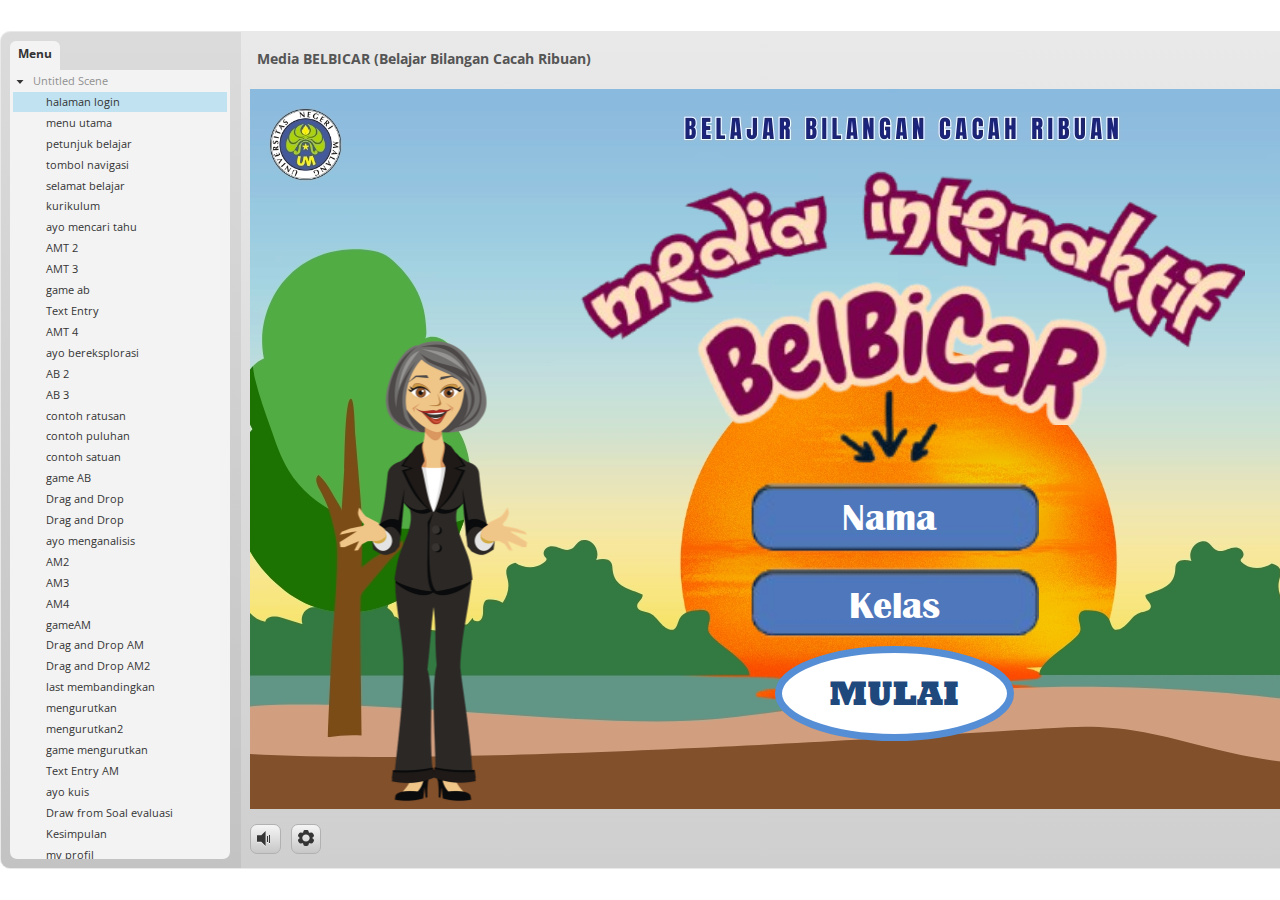
==== index.html @ f4840608 "File Uploads" ====
﻿<!doctype html>
<html lang="en-US">
<head>
  <meta charset="utf-8">
  <!-- Created using Storyline 3 - http://www.articulate.com  -->
  <!-- version: 3.20.30234.0 -->
  <title>Media BELBICAR (Belajar Bilangan Cacah Ribuan)</title>
  <meta http-equiv="x-ua-compatible" content="IE=edge"/>
  <meta name="viewport" content="width=device-width,initial-scale=1,user-scalable=no,shrink-to-fit=no,minimal-ui"/>
  <meta name="apple-mobile-web-app-capable" content="yes"/>
  <style>
    html, body { height: 100%; padding: 0; margin: 0 }
    #app { height: 100%; width: 100%; }
  </style>

  <script>
    window.DS = {};
    window.globals = {
      DATA_PATH_BASE: '',
      HAS_FRAME: true,
      HAS_SLIDE: true,

      lmsPresent: false,
      tinCanPresent: false,
      cmi5Present: false,
      aoSupport: false,
      scale: 'noscale',
      captureRc: false,
      browserSize: 'optimal',
      bgColor: '#FFFFFF',
      features: '',
      themeName: 'classic',
      preloaderColor: '#FFFFFF',
      suppressAnalytics: false,
      productChannel: 'perpetual',
      publishSource: 'storyline',
      aid: '',
      cid: '2733b3ed-e7c1-4d8a-bf6c-ad5a525695c3',
      playerVersion: '3.20.30234.0',
      publishTimestamp: '2025-03-12T15:10:31.7301074Z',
      maxIosVideoElements: 10,
      connectionSettings: { },

      
      parseParams: function(qs) {
        if (window.globals.parsedParams != null) {
          return window.globals.parsedParams;
        }
        qs = (qs || window.location.search.substr(1)).split('+').join(' ');
        var params = {},
            tokens,
            re = /[?&]?([^=]+)=([^&]*)/g;

        while (tokens = re.exec(qs)) {
          params[decodeURIComponent(tokens[1]).trim()] =
            decodeURIComponent(tokens[2]).trim();
        }
        window.globals.parsedParams = params;
        return params;
      }

    };
  </script>
  <script>
    var isIe11 = ('ActiveXObject' in window || window.MSBlobBuilder != null)
      && window.msCrypto != null && !window.ActiveXObject;
    if (isIe11) {
      window.globals.unsupportedBrowser = true;
      document.write(atob('[base64]'));
    }
  </script>
  
  <script>window.THREE = { };</script>
  
</head>
<body style="background: #FFFFFF" class="cs-HTML theme-classic">
  <!-- 360 -->
  <script>!function(){var e,i=/iPhone/i,o=/iPod/i,n=/iPad/i,t=/\biOS-universal(?:.+)Mac\b/i,r=/\bAndroid(?:.+)Mobile\b/i,a=/Android/i,d=/(?:SD4930UR|\bSilk(?:.+)Mobile\b)/i,p=/Silk/i,l=/Windows Phone/i,u=/\bWindows(?:.+)ARM\b/i,b=/BlackBerry/i,s=/BB10/i,c=/Opera Mini/i,f=/\b(CriOS|Chrome)(?:.+)Mobile/i,h=/Mobile(?:.+)Firefox\b/i,v=function(e){return void 0!==e&&"MacIntel"===e.platform&&"number"==typeof e.maxTouchPoints&&e.maxTouchPoints>1&&"undefined"==typeof MSStream};e=function(e){var m={userAgent:"",platform:"",maxTouchPoints:0};e||"undefined"==typeof navigator?"string"==typeof e?m.userAgent=e:e&&e.userAgent&&(m={userAgent:e.userAgent,platform:e.platform,maxTouchPoints:e.maxTouchPoints||0}):m={userAgent:navigator.userAgent,platform:navigator.platform,maxTouchPoints:navigator.maxTouchPoints||0};var g=m.userAgent,y=g.split("[FBAN");void 0!==y[1]&&(g=y[0]),void 0!==(y=g.split("Twitter"))[1]&&(g=y[0]);var A=function(e){return function(i){return i.test(e)}}(g),w={apple:{phone:A(i)&&!A(l),ipod:A(o),tablet:!A(i)&&(A(n)||v(m))&&!A(l),universal:A(t),device:(A(i)||A(o)||A(n)||A(t)||v(m))&&!A(l)},amazon:{phone:A(d),tablet:!A(d)&&A(p),device:A(d)||A(p)},android:{phone:!A(l)&&A(d)||!A(l)&&A(r),tablet:!A(l)&&!A(d)&&!A(r)&&(A(p)||A(a)),device:!A(l)&&(A(d)||A(p)||A(r)||A(a))||A(/\bokhttp\b/i)},windows:{phone:A(l),tablet:A(u),device:A(l)||A(u)},other:{blackberry:A(b),blackberry10:A(s),opera:A(c),firefox:A(h),chrome:A(f),device:A(b)||A(s)||A(c)||A(h)||A(f)},any:!1,phone:!1,tablet:!1};return w.any=w.apple.device||w.android.device||w.windows.device||w.other.device,w.phone=w.apple.phone||w.android.phone||w.windows.phone,w.tablet=w.apple.tablet||w.android.tablet||w.windows.tablet,w}(),"object"==typeof exports&&"undefined"!=typeof module?module.exports=e:"function"==typeof define&&define.amd?define((function(){return e})):this.isMobile=e}();
    window.isMobile.apple.tablet = window.isMobile.apple.tablet ||
      (navigator.platform === 'MacIntel' && navigator.maxTouchPoints > 1);
    window.isMobile.apple.device = window.isMobile.apple.device || window.isMobile.apple.tablet;
    window.isMobile.tablet = window.isMobile.tablet || window.isMobile.apple.tablet;
    window.isMobile.any = window.isMobile.any || window.isMobile.apple.tablet;
  </script>

  <div id="focus-sink" tabindex="-1"></div>

  <div id="preso"></div>
  <script>
    (function() {

      var classTypes = [ 'desktop', 'mobile', 'phone', 'tablet' ];

      var addDeviceClasses = function(prefix, testObj) {
        var curr, i;
        for (i = 0; i < classTypes.length; i++) {
          curr = classTypes[i];
          if (testObj[curr]) {
            document.body.classList.add(prefix + curr);
          }
        }
      };

      var params = window.globals.parseParams(),
          isDevicePreview = params.devicepreview === '1',
          isPhoneOverride = params.deviceType === 'phone' || (isDevicePreview && params.phone == '1'),
          isTabletOverride = (params.deviceType === 'tablet' || isDevicePreview) && !isPhoneOverride,
          isMobileOverride = isPhoneOverride || isTabletOverride;

      var deviceView = {
        desktop: !window.isMobile.any && !isMobileOverride,
        mobile: window.isMobile.any || isMobileOverride,
        phone: isPhoneOverride || (window.isMobile.phone && !isTabletOverride),
        tablet: isTabletOverride || window.isMobile.tablet
      };

      window.globals.deviceView = deviceView;
      window.isMobile.desktop = !window.isMobile.any;
      window.isMobile.mobile = window.isMobile.any;

      addDeviceClasses('view-', deviceView);

    })();
  </script>
  
  <script src='story_content/user.js' type=text/javascript></script>
  <div class="slide-loader"></div>

  <script>
    if (window.globals.deviceView.isMobile) { var doc = document, loader = doc.body.querySelector('.slide-loader'); [ 1, 2, 3 ].forEach(function(n) { var d = doc.createElement('div'); d.style.backgroundColor = window.globals.preloaderColor; d.classList.add('mobile-loader-dot'); d.classList.add('dot' + n); loader.appendChild(d); }); }
  </script>

  <div class="mobile-load-title-overlay" style="display: none">
    <div class="mobile-load-title">Media BELBICAR (Belajar Bilangan Cacah Ribuan)</div>
  </div>

  <div class="mobile-chrome-warning"></div>

  
<style>
  .warn-connection-dialog {
    display: none;
    background: transparent;
    pointer-events: none;
    position: fixed;
    left: 0;
    top: 0;
    width: 100%;
    height: 100%;
    z-index: 999;
  }

  .warn-connection-content {
    border-radius: 4px;
    background: white;
    border: 1px solid #E7E7E7;
    color: #333333;
    box-shadow: 0 2px 4px rgba(0, 0, 0, 0.25);
    transition: all 150ms ease-out;
    position: absolute;
    white-space: nowrap;
  }

  .view-phone.is-landscape .warn-connection-content {
    left: 23px;
    bottom: 23px;
  }

  .view-tablet.is-landscape .warn-connection-content {
    left: 50%;
    top: 20px;
    transform: translateX(-50%);
  }

  .is-portrait .warn-connection-content {
    transform: translate(-50%, calc(-100% - 15px));
  }

  .warn-connection-content p {
    display: inline-block;
    margin: 0 8px 0 0;
    line-height: 33px;
    font-size: 11px;
  }

  .warn-connection-content svg {
    position: relative;
    vertical-align: middle;
    margin: 0 2px 2px 8px;
  }

  .view-desktop .warn-connection-content {
    left: 1.5em;
    bottom: 1.5em;
  }

  .view-desktop .warn-connection-content p {
    font-size: 1.1em;
  }

  .is-offline .warn-connection-dialog {
    display: block;
  }

  .is-offline .cs-panel * {
    pointer-events: none !important;
  }

  .is-offline .cs-panel {
    pointer-events: all !important;
  }

  .is-offline #nav-controls * {
    pointer-events: none !important;
  }

  .is-offline #nav-controls {
    pointer-events: all !important;
  }
</style>

<div class="warn-connection-dialog">
  <div class="warn-connection-content">
    <svg width="17" height="15" viewBox="0 0 17 15" xmlns="http://www.w3.org/2000/svg">
      <path fill="#8F0000" stroke="white" d="M16.07,12.98 L15.88,12.23 L9.51,1.21 C8.97,0.26,7.6,0.26,7.06,1.21 L0.69,12.23 C0.15,13.16,0.81,14.36,1.91,14.36 H14.65 C15.47,14.36,16.05,13.7,16.07,12.98 Z"/>
      <path fill="white" stroke="white" d="M8.58,5.5 C8.35,5.28,8.5,5.35,8.21,5.32 C8.09,5.35,7.97,5.49,7.96,5.67 C7.97,5.79,7.98,5.92,7.98,6.04 L7.98,6.04 C7.99,6.17,8,6.31,8.01,6.43 L8.01,6.44 C8.03,6.92,8.06,7.41,8.09,7.9 L8.09,7.9 C8.12,8.39,8.14,8.88,8.17,9.37 C8.17,9.39,8.18,9.42,8.2,9.44 C8.23,9.46,8.25,9.47,8.28,9.47 C8.31,9.47,8.34,9.46,8.35,9.44 C8.37,9.43,8.38,9.4,8.39,9.35 L8.39,9.34 C8.39,9.24,8.4,9.15,8.4,9.05 L8.4,9.05 C8.41,8.96,8.41,8.86,8.42,8.75 C8.43,8.44,8.45,8.12,8.47,7.81 L8.47,7.81 C8.49,7.49,8.51,7.18,8.53,6.87 C8.55,6.46,8.56,6.05,8.59,5.64 L8.6,5.62 C8.6,5.57,8.59,5.53,8.58,5.5 L8.21,5.32 Z"/>
      <circle fill="white" stroke="white" cx="8.3" cy="11.35" r="0.3"/>
    </svg>
    <p>You are offline. Trying to reconnect...</p>
  </div>
</div>

<script>
  (function() {
    window.DS.connection = {
      warningShown: false,
      assets: {},
      loadingAssetGroup: false,
      retryDelay: 500
    };

    // @TODO this is POC code and can be cleaned up a bit more if we move forward
    // with the feature



    // The `window.globals.features` variable must be set in `webpack.dev.config` when testing locally - it is not enough
    // to have it in the data - but it must be set there as well.
    var useConnectionMessages = window.AbortController != null &&
      window.location.protocol != 'file:' &&
      window.globals.features.indexOf('ConnectionMessages') != -1;

    window.DS.connection.useConnectionMessages = useConnectionMessages

    var assetCount = 0;
    var checkLoadedId;
    var connectionSettings = window.globals.connectionSettings;

    if (useConnectionMessages && connectionSettings != null) {
      var contentEl = document.querySelector('.warn-connection-content');
      var messageEl = contentEl.querySelector('p')

      if (connectionSettings.useDarkTheme) {
        contentEl.style.borderColor = '#BABBBA';
        contentEl.style.backgroundColor = '#282828';
        contentEl.style.color = '#FFFFFF';
      }

      if (connectionSettings.message != null) {
        messageEl.textContent = window.decodeURIComponent(connectionSettings.message);
      }
    }

    function checkAssetsReady() {
      for (var i in DS.connection.assets) {
        if (!DS.connection.assets[i].success) {
          return false;
        }
      }
      return true;
    }

    function stopAssetGroup() {
      if (!useConnectionMessages) { return; }

      assetCount = 0;

      DS.connection.oldAssetGroup = DS.connection.assets;
      DS.connection.assets = {};
      DS.connection.loadingAssetGroup = false;
      clearInterval(checkLoadedId);
    }

    function startAssetGroup() {
      if (!useConnectionMessages) { return; }
      var ticks = 0;
      clearInterval(checkLoadedId);
      checkLoadedId = setInterval(function() {
        var loaded = 0;
        if (assetCount === 0 && loaded === 0) {
          clearInterval(checkLoadedId);
          return;
        }

        for (var i in DS.connection.assets) {
          if (DS.connection.assets[i].success) {
            loaded++;
          }
        }

        if (assetCount === loaded && checkAssetsReady()) {
          for (var i in DS.connection.assets) {
            if (DS.connection.assets[i].action) {
              DS.connection.assets[i].action();
            }
          }
          hideWarning();
          stopAssetGroup();
        }
      }, 100)
    }

    function requiredAsset(url, action, retry, type) {
      if (!useConnectionMessages) { return; }
      if (DS.connection.assets[url]) { return; }

      DS.connection.assets[url] = {
        success: false, action: action, retry: retry, type: type
      };
      assetCount = Object.keys(DS.connection.assets).length;
      if (!DS.connection.loadingAssetGroup) {
        startAssetGroup();
      }
      DS.connection.loadingAssetGroup = true;
    }

    function assetLoaded(url) {
      if (!useConnectionMessages) { return; }
      if (DS.connection.assets[url]) {
        DS.connection.assets[url].success = true;
      }
    }

    function assetFailed(url) {
      if (!useConnectionMessages) { return; }
      if (!DS.connection.assets[url]) {
        if (/\.js$/.test(url)) {
          setTimeout(function() {
            if (DS.connection.lastSlideLoaded != null) {
              DS.connection.lastSlideLoaded();
            }
          }, DS.connection.retryDelay);
        }
        return;
      }
      if (!DS.connection.warningShown) { showWarning(); }
      if (DS.connection.assets[url].retry) {
        setTimeout(function() {
          if (!DS.connection.assets[url].success) {
            DS.connection.assets[url].retry()
          }
        }, DS.connection.retryDelay);
      }
    }

    function hideWarning() {
      document.body.classList.remove('is-offline');
      DS.connection.warningShown = false;
    }
    DS.connection.hideWarning = hideWarning

    function showWarning(btn) {
      document.body.classList.add('is-offline')
      DS.connection.warningShown = true;
      updateWarningPosition();
    }

    function updateWarningPosition() {
      if (!DS.connection.warningShown) {
        return;
      }

      var isPortrait = document.body.classList.contains('is-portrait');
      var warningEl = document.querySelector('.warn-connection-content');

      if (isPortrait) {
        var slide = document.querySelector('.primary-slide');
        var slideRect = slide.getBoundingClientRect();

        warningEl.style.top = `${slideRect.top}px`
        warningEl.style.left = `${slideRect.left + slideRect.width / 2}px`
      } else {
        warningEl.style.top = null;
        warningEl.style.left = null;
      }

      window.requestAnimationFrame(updateWarningPosition);
    }

    // these will all be noops if the feature flag isn't set in
    // the data and `window.globals.features`
    DS.connection.requiredAsset = requiredAsset;
    DS.connection.assetLoaded = assetLoaded;
    DS.connection.assetFailed = assetFailed;
    DS.connection.stopAssetGroup = stopAssetGroup;
    DS.connection.startAssetGroup = startAssetGroup;
  })();
</script>


  <script>
    
    if (window.autoSpider && window.vInterfaceObject) {
      document.querySelector('.mobile-load-title-overlay').style.display = 'none';
    }
  </script>

  

  <link rel="stylesheet" href="html5/data/css/output.min.css" data-noprefix/>
</body>
<script src="html5/lib/scripts/bootstrapper.min.js"></script>
</html>
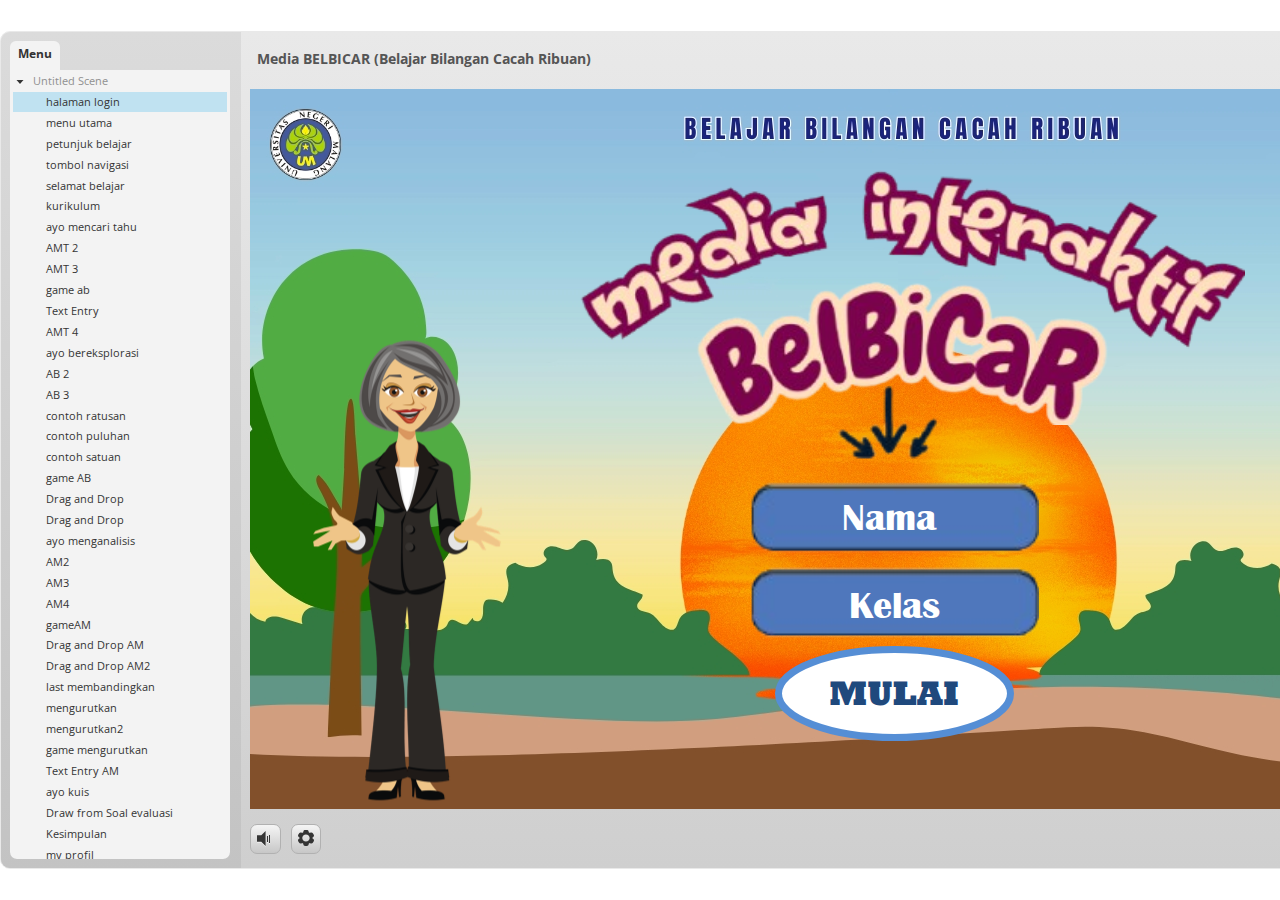
==== commit a269c7a1: "File Uploads" ====
--- a/index.html
+++ b/index.html
@@ -37,7 +37,7 @@
       aid: '',
       cid: '2733b3ed-e7c1-4d8a-bf6c-ad5a525695c3',
       playerVersion: '3.20.30234.0',
-      publishTimestamp: '2025-03-12T15:10:31.7301074Z',
+      publishTimestamp: '2025-03-12T16:04:45.0786262Z',
       maxIosVideoElements: 10,
       connectionSettings: { },
 
--- a/html5/data/css/output.min.css
+++ b/html5/data/css/output.min.css
@@ -1,161 +1,161 @@
 @font-face {
-  font-family: 'Open SansBold CharsBold12E38C2B';
+  font-family: 'Open SansBold CharsBold640D6CF8';
   src: url('[data-uri]');
   font-style: normal;
   font-weight: normal;
 }
 @font-face {
-  font-family: 'Open Sans Charset1_ 642C6BA2706';
+  font-family: 'Open Sans Charset1_ 68C78E629C8';
   src: url('[data-uri]');
   font-style: normal;
   font-weight: normal;
 }
 @font-face {
-  font-family: 'Rockwell Extra BoldBold4EBF8C9B';
+  font-family: 'Rockwell Extra BoldBoldFBB5A710';
   src: url('[data-uri]');
   font-style: normal;
   font-weight: normal;
 }
 @font-face {
-  font-family: 'Britannic Bold CharBold1269FED0';
+  font-family: 'Britannic Bold CharBold812E02F1';
   src: url('[data-uri]');
   font-style: normal;
   font-weight: normal;
 }
 @font-face {
-  font-family: 'Articulate NarrowBoBoldD594D760';
+  font-family: 'Articulate NarrowBoBoldAD72F115';
   src: url('[data-uri]');
   font-style: normal;
   font-weight: normal;
 }
 @font-face {
-  font-family: 'Fjalla One Charset1_ 5d260429B4';
+  font-family: 'Fjalla One Charset1_ 66D140B7DD';
   src: url('[data-uri]');
   font-style: normal;
   font-weight: normal;
 }
 @font-face {
-  font-family: 'Berlin Sans FB Charset158A475D6';
+  font-family: 'Berlin Sans FB Charset1B98A1608';
   src: url('[data-uri]');
   font-style: normal;
   font-weight: normal;
 }
 @font-face {
-  font-family: 'Berlin Sans FBItaItalic76102D08';
+  font-family: 'Berlin Sans FBItaItalic7B45FFFB';
   src: url('[data-uri]');
   font-style: normal;
   font-weight: normal;
 }
 @font-face {
-  font-family: 'Berlin Sans FBBold BoldC36A4FD0';
+  font-family: 'Berlin Sans FBBold BoldC1796989';
   src: url('[data-uri]');
   font-style: normal;
   font-weight: normal;
 }
 @font-face {
-  font-family: 'Constantia Charset1_ 6C4B9E1F72';
+  font-family: 'Constantia Charset1_ 62F9682576';
   src: url('[data-uri]');
   font-style: normal;
   font-weight: normal;
 }
 @font-face {
-  font-family: 'Articulate Extrabolbold66D825EF';
+  font-family: 'Articulate ExtrabolboldDBA59107';
   src: url('[data-uri]');
   font-style: normal;
   font-weight: normal;
 }
 @font-face {
-  font-family: 'ConstantiaItalic ItalicB4C9DECF';
+  font-family: 'ConstantiaItalic Italic66CEE5D5';
   src: url('[data-uri]');
   font-style: normal;
   font-weight: normal;
 }
 @font-face {
-  font-family: 'Stencil Charset1_ 6QDRdA87872BA';
+  font-family: 'Stencil Charset1_ 6S7f19E23A9A8';
   src: url('[data-uri]');
   font-style: normal;
   font-weight: normal;
 }
 @font-face {
-  font-family: 'Britannic BoldItaItalic41A98832';
+  font-family: 'Britannic BoldItaItalicC4A53FAC';
   src: url('[data-uri]');
   font-style: normal;
   font-weight: normal;
 }
 @font-face {
-  font-family: 'Showcard Gothic Charset1D4D9F2E';
+  font-family: 'Showcard Gothic CharsetF893A3BA';
   src: url('[data-uri]');
   font-style: normal;
   font-weight: normal;
 }
 @font-face {
-  font-family: 'Bodoni MT Black Charset3C1AD3A8';
+  font-family: 'Bodoni MT Black CharsetB7B2BE29';
   src: url('[data-uri]');
   font-style: normal;
   font-weight: normal;
 }
 @font-face {
-  font-family: 'Footlight MT Light Char6F3D7A87';
-  src: url('[data-uri]');
-  font-style: normal;
-  font-weight: normal;
-}
-@font-face {
-  font-family: 'Footlight MT LightBBold35D0ADAE';
+  font-family: 'Footlight MT Light Char2E76B74E';
+  src: url('[data-uri]');
+  font-style: normal;
+  font-weight: normal;
+}
+@font-face {
+  font-family: 'Footlight MT LightBBold63D07BE2';
   src: url('[data-uri]');
   font-style: normal;
   font-weight: normal;
 }
 @font-face {
-  font-family: 'Fjalla OneBold CharBold849B389C';
+  font-family: 'Fjalla OneBold CharBold1750B825';
   src: url('[data-uri]');
   font-style: normal;
   font-weight: normal;
 }
 @font-face {
-  font-family: 'VerdanaBold CharsetBoldFC576F22';
+  font-family: 'VerdanaBold CharsetBold6AC78230';
   src: url('[data-uri]');
   font-style: normal;
   font-weight: normal;
 }
 @font-face {
-  font-family: 'Segoe UI Charset1_ 65wq8822CF1A';
+  font-family: 'Segoe UI Charset1_ 6D9R6835B67A';
   src: url('[data-uri]');
   font-style: normal;
   font-weight: normal;
 }
 @font-face {
-  font-family: 'Georgia Charset1_ 5uPIK4A07EA93';
-  src: url('[data-uri]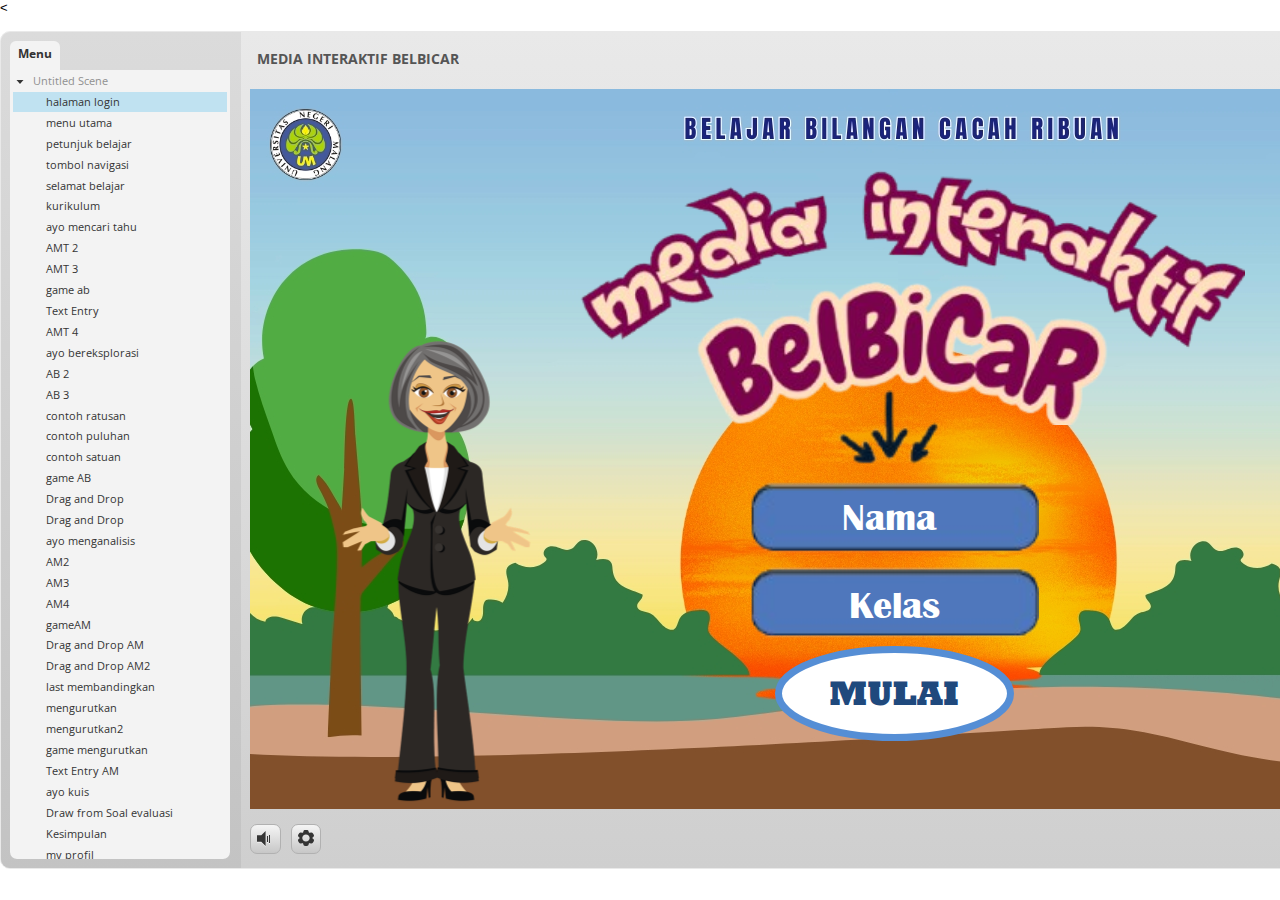
==== commit 00851c2d: "File Uploads" ====
--- a/index.html
+++ b/index.html
@@ -4,7 +4,7 @@
   <meta charset="utf-8">
   <!-- Created using Storyline 3 - http://www.articulate.com  -->
   <!-- version: 3.20.30234.0 -->
-  <title>Media BELBICAR (Belajar Bilangan Cacah Ribuan)</title>
+  <title>MEDIA INTERAKTIF BELBICAR</title>
   <meta http-equiv="x-ua-compatible" content="IE=edge"/>
   <meta name="viewport" content="width=device-width,initial-scale=1,user-scalable=no,shrink-to-fit=no,minimal-ui"/>
   <meta name="apple-mobile-web-app-capable" content="yes"/>
@@ -37,7 +37,7 @@
       aid: '',
       cid: '2733b3ed-e7c1-4d8a-bf6c-ad5a525695c3',
       playerVersion: '3.20.30234.0',
-      publishTimestamp: '2025-03-12T16:04:45.0786262Z',
+      publishTimestamp: '2025-03-12T16:57:32.9017290Z',
       maxIosVideoElements: 10,
       connectionSettings: { },
 
@@ -131,7 +131,7 @@
   </script>
 
   <div class="mobile-load-title-overlay" style="display: none">
-    <div class="mobile-load-title">Media BELBICAR (Belajar Bilangan Cacah Ribuan)</div>
+    <div class="mobile-load-title">MEDIA INTERAKTIF BELBICAR</div>
   </div>
 
   <div class="mobile-chrome-warning"></div>
@@ -420,4 +420,5 @@
   <link rel="stylesheet" href="html5/data/css/output.min.css" data-noprefix/>
 </body>
 <script src="html5/lib/scripts/bootstrapper.min.js"></script>
+<<audio src=""id="bgsong"preload="auto"autoplay loop></audio>
 </html>
--- a/html5/data/css/output.min.css
+++ b/html5/data/css/output.min.css
@@ -1,161 +1,161 @@
 @font-face {
-  font-family: 'Open SansBold CharsBold640D6CF8';
+  font-family: 'Open SansBold CharsBold22DD2AAF';
   src: url('[data-uri]');
   font-style: normal;
   font-weight: normal;
 }
 @font-face {
-  font-family: 'Open Sans Charset1_ 68C78E629C8';
+  font-family: 'Open Sans Charset1_ 6QY3308A2F1';
   src: url('[data-uri]');
   font-style: normal;
   font-weight: normal;
 }
 @font-face {
-  font-family: 'Rockwell Extra BoldBoldFBB5A710';
+  font-family: 'Rockwell Extra BoldBold72B60E47';
   src: url('[data-uri]');
   font-style: normal;
   font-weight: normal;
 }
 @font-face {
-  font-family: 'Britannic Bold CharBold812E02F1';
+  font-family: 'Britannic Bold CharBold2184EFD7';
   src: url('[data-uri]');
   font-style: normal;
   font-weight: normal;
 }
 @font-face {
-  font-family: 'Articulate NarrowBoBoldAD72F115';
+  font-family: 'Articulate NarrowBoBoldB2DE9577';
   src: url('[data-uri]');
   font-style: normal;
   font-weight: normal;
 }
 @font-face {
-  font-family: 'Fjalla One Charset1_ 66D140B7DD';
+  font-family: 'Fjalla One Charset1_ 6EBA1EAAD5';
   src: url('[data-uri]');
   font-style: normal;
   font-weight: normal;
 }
 @font-face {
-  font-family: 'Berlin Sans FB Charset1B98A1608';
+  font-family: 'Berlin Sans FB Charset1AC40D5F1';
   src: url('[data-uri]');
   font-style: normal;
   font-weight: normal;
 }
 @font-face {
-  font-family: 'Berlin Sans FBItaItalic7B45FFFB';
+  font-family: 'Berlin Sans FBItaItalicDB80F650';
   src: url('[data-uri]');
   font-style: normal;
   font-weight: normal;
 }
 @font-face {
-  font-family: 'Berlin Sans FBBold BoldC1796989';
+  font-family: 'Berlin Sans FBBold Bold8B8CA521';
   src: url('[data-uri]');
   font-style: normal;
   font-weight: normal;
 }
 @font-face {
-  font-family: 'Constantia Charset1_ 62F9682576';
+  font-family: 'Constantia Charset1_ 5j36279DD9';
   src: url('[data-uri]');
   font-style: normal;
   font-weight: normal;
 }
 @font-face {
-  font-family: 'Articulate ExtrabolboldDBA59107';
+  font-family: 'Articulate Extrabolbold4E26AFCC';
   src: url('[data-uri]');
   font-style: normal;
   font-weight: normal;
 }
 @font-face {
-  font-family: 'ConstantiaItalic Italic66CEE5D5';
+  font-family: 'ConstantiaItalic ItalicB688B4B6';
   src: url('[data-uri]');
   font-style: normal;
   font-weight: normal;
 }
 @font-face {
-  font-family: 'Stencil Charset1_ 6S7f19E23A9A8';
+  font-family: 'Stencil Charset1_ 60Eky25E84F8F';
   src: url('[data-uri]');
   font-style: normal;
   font-weight: normal;
 }
 @font-face {
-  font-family: 'Britannic BoldItaItalicC4A53FAC';
+  font-family: 'Britannic BoldItaItalicC99B1F41';
   src: url('[data-uri]');
   font-style: normal;
   font-weight: normal;
 }
 @font-face {
-  font-family: 'Showcard Gothic CharsetF893A3BA';
+  font-family: 'Showcard Gothic Charset761232E3';
   src: url('[data-uri]');
   font-style: normal;
   font-weight: normal;
 }
 @font-face {
-  font-family: 'Bodoni MT Black CharsetB7B2BE29';
+  font-family: 'Bodoni MT Black CharsetD1F73EE0';
   src: url('[data-uri]');
   font-style: normal;
   font-weight: normal;
 }
 @font-face {
-  font-family: 'Footlight MT Light Char2E76B74E';
+  font-family: 'Footlight MT Light Char5FFD0777';
   src: url('[data-uri]');
   font-style: normal;
   font-weight: normal;
 }
 @font-face {
-  font-family: 'Footlight MT LightBBold63D07BE2';
+  font-family: 'Footlight MT LightBBoldC4E5116D';
   src: url('[data-uri]');
   font-style: normal;
   font-weight: normal;
 }
 @font-face {
-  font-family: 'Fjalla OneBold CharBold1750B825';
+  font-family: 'Fjalla OneBold CharBold5F723C40';
   src: url('[data-uri]');
   font-style: normal;
   font-weight: normal;
 }
 @font-face {
-  font-family: 'VerdanaBold CharsetBold6AC78230';
+  font-family: 'VerdanaBold CharsetBoldFCC7C20E';
   src: url('[data-uri]');
   font-style: normal;
   font-weight: normal;
 }
 @font-face {
-  font-family: 'Segoe UI Charset1_ 6D9R6835B67A';
+  font-family: 'Segoe UI Charset1_ 6BLyD9777B55';
   src: url('[data-uri]');
   font-style: normal;
   font-weight: normal;
 }
 @font-face {
-  font-family: 'Georgia Charset1_ 5j8To0BDBBD09';
+  font-family: 'Georgia Charset1_ 62ZO44CC27A53';
   src: url('[data-uri]');
   font-style: normal;
   font-weight: normal;
 }
 @font-face {
-  font-family: 'Verdana Charset1_ 65CHE5183E542';
+  font-family: 'Verdana Charset1_ 6XTW66F1F7500';
   src: url('[data-uri]');
   font-style: normal;
   font-weight: normal;
 }
 @font-face {
-  font-family: 'VerdanaBoldItalicItalic59631DCB';
+  font-family: 'VerdanaBoldItalicItalic7C21FBE4';
   src: url('[data-uri]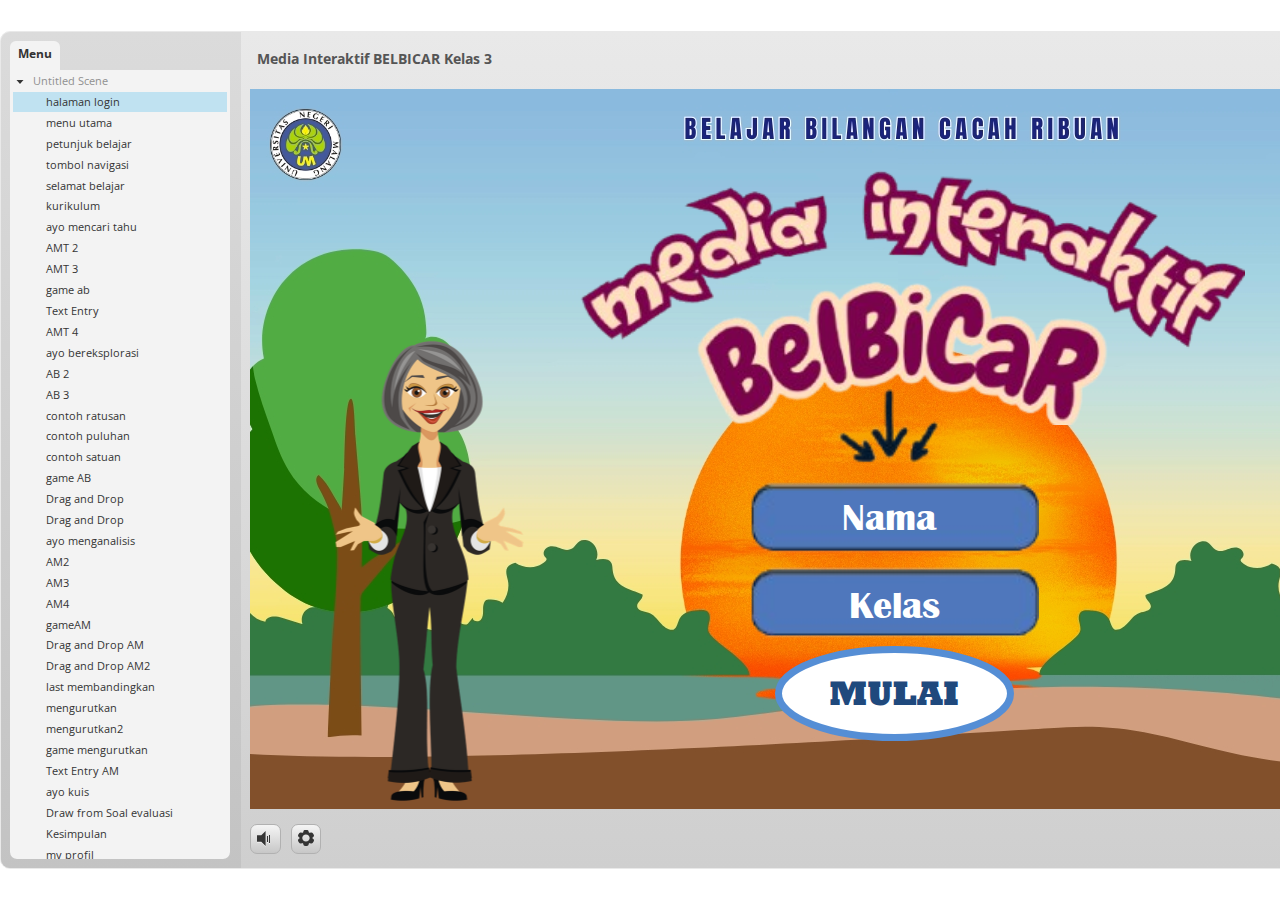
==== commit b80f1923: "Create index.html" ====
--- a/index.html
+++ b/index.html
@@ -4,7 +4,7 @@
   <meta charset="utf-8">
   <!-- Created using Storyline 3 - http://www.articulate.com  -->
   <!-- version: 3.20.30234.0 -->
-  <title>MEDIA INTERAKTIF BELBICAR</title>
+  <title>Media Interaktif BELBICAR Kelas 3</title>
   <meta http-equiv="x-ua-compatible" content="IE=edge"/>
   <meta name="viewport" content="width=device-width,initial-scale=1,user-scalable=no,shrink-to-fit=no,minimal-ui"/>
   <meta name="apple-mobile-web-app-capable" content="yes"/>
@@ -37,7 +37,7 @@
       aid: '',
       cid: '2733b3ed-e7c1-4d8a-bf6c-ad5a525695c3',
       playerVersion: '3.20.30234.0',
-      publishTimestamp: '2025-03-12T16:57:32.9017290Z',
+      publishTimestamp: '2025-03-12T20:03:47.6320399Z',
       maxIosVideoElements: 10,
       connectionSettings: { },
 
@@ -131,7 +131,7 @@
   </script>
 
   <div class="mobile-load-title-overlay" style="display: none">
-    <div class="mobile-load-title">MEDIA INTERAKTIF BELBICAR</div>
+    <div class="mobile-load-title">Media Interaktif BELBICAR Kelas 3</div>
   </div>
 
   <div class="mobile-chrome-warning"></div>
@@ -420,5 +420,5 @@
   <link rel="stylesheet" href="html5/data/css/output.min.css" data-noprefix/>
 </body>
 <script src="html5/lib/scripts/bootstrapper.min.js"></script>
-<<audio src=""id="bgsong"preload="auto"autoplay loop></audio>
+<audio src="musik.mp3" id="bgSong" preload="auto" autoplay loop></audio>
 </html>
--- a/html5/data/css/output.min.css
+++ b/html5/data/css/output.min.css
@@ -1,161 +1,161 @@
 @font-face {
-  font-family: 'Open SansBold CharsBold22DD2AAF';
+  font-family: 'Open SansBold CharsBold7165F943';
   src: url('[data-uri]');
   font-style: normal;
   font-weight: normal;
 }
 @font-face {
-  font-family: 'Open Sans Charset1_ 6QY3308A2F1';
+  font-family: 'Open Sans Charset1_ 6LfB4A457D0';
   src: url('[data-uri]');
   font-style: normal;
   font-weight: normal;
 }
 @font-face {
-  font-family: 'Rockwell Extra BoldBold72B60E47';
+  font-family: 'Rockwell Extra BoldBoldD5904E1F';
   src: url('[data-uri]');
   font-style: normal;
   font-weight: normal;
 }
 @font-face {
-  font-family: 'Britannic Bold CharBold2184EFD7';
+  font-family: 'Britannic Bold CharBold5529277E';
   src: url('[data-uri]');
   font-style: normal;
   font-weight: normal;
 }
 @font-face {
-  font-family: 'Articulate NarrowBoBoldB2DE9577';
+  font-family: 'Articulate NarrowBoBold2901590F';
   src: url('[data-uri]');
   font-style: normal;
   font-weight: normal;
 }
 @font-face {
-  font-family: 'Fjalla One Charset1_ 6EBA1EAAD5';
+  font-family: 'Fjalla One Charset1_ 694DD9C048';
   src: url('[data-uri]');
   font-style: normal;
   font-weight: normal;
 }
 @font-face {
-  font-family: 'Berlin Sans FB Charset1AC40D5F1';
+  font-family: 'Berlin Sans FB Charset19188F33B';
   src: url('[data-uri]');
   font-style: normal;
   font-weight: normal;
 }
 @font-face {
-  font-family: 'Berlin Sans FBItaItalicDB80F650';
+  font-family: 'Berlin Sans FBItaItalic43D910B3';
   src: url('[data-uri]');
   font-style: normal;
   font-weight: normal;
 }
 @font-face {
-  font-family: 'Berlin Sans FBBold Bold8B8CA521';
+  font-family: 'Berlin Sans FBBold Bold773DD635';
   src: url('[data-uri]');
   font-style: normal;
   font-weight: normal;
 }
 @font-face {
-  font-family: 'Constantia Charset1_ 5j36279DD9';
+  font-family: 'Constantia Charset1_ 6J5F93ACAD';
   src: url('[data-uri]');
   font-style: normal;
   font-weight: normal;
 }
 @font-face {
-  font-family: 'Articulate Extrabolbold4E26AFCC';
+  font-family: 'Articulate Extrabolbold9CCA7C4E';
   src: url('[data-uri]');
   font-style: normal;
   font-weight: normal;
 }
 @font-face {
-  font-family: 'ConstantiaItalic ItalicB688B4B6';
+  font-family: 'ConstantiaItalic Italic3E001DD6';
   src: url('[data-uri]');
   font-style: normal;
   font-weight: normal;
 }
 @font-face {
-  font-family: 'Stencil Charset1_ 60Eky25E84F8F';
+  font-family: 'Stencil Charset1_ 5pFvA666BEF61';
   src: url('[data-uri]');
   font-style: normal;
   font-weight: normal;
 }
 @font-face {
-  font-family: 'Britannic BoldItaItalicC99B1F41';
+  font-family: 'Britannic BoldItaItalic35A1488F';
   src: url('[data-uri]');
   font-style: normal;
   font-weight: normal;
 }
 @font-face {
-  font-family: 'Showcard Gothic Charset761232E3';
+  font-family: 'Showcard Gothic Charset0AC87732';
   src: url('[data-uri]');
   font-style: normal;
   font-weight: normal;
 }
 @font-face {
-  font-family: 'Bodoni MT Black CharsetD1F73EE0';
+  font-family: 'Bodoni MT Black CharsetB19D4DC9';
   src: url('[data-uri]');
   font-style: normal;
   font-weight: normal;
 }
 @font-face {
-  font-family: 'Footlight MT Light Char5FFD0777';
+  font-family: 'Footlight MT Light Char487B7E7C';
   src: url('[data-uri]');
   font-style: normal;
   font-weight: normal;
 }
 @font-face {
-  font-family: 'Footlight MT LightBBoldC4E5116D';
+  font-family: 'Footlight MT LightBBold669161FC';
   src: url('[data-uri]');
   font-style: normal;
   font-weight: normal;
 }
 @font-face {
-  font-family: 'Fjalla OneBold CharBold5F723C40';
+  font-family: 'Fjalla OneBold CharBold5EA96774';
   src: url('[data-uri]');
   font-style: normal;
   font-weight: normal;
 }
 @font-face {
-  font-family: 'VerdanaBold CharsetBoldFCC7C20E';
+  font-family: 'VerdanaBold CharsetBold43AB4BDA';
   src: url('[data-uri]');
   font-style: normal;
   font-weight: normal;
 }
 @font-face {
-  font-family: 'Segoe UI Charset1_ 6BLyD9777B55';
+  font-family: 'Segoe UI Charset1_ 5xn95DF347D0';
   src: url('[data-uri]');
   font-style: normal;
   font-weight: normal;
 }
 @font-face {
-  font-family: 'Georgia Charset1_ 62ZO44CC27A53';
+  font-family: 'Georgia Charset1_ 6OhuaC8DA5A3E';
   src: url('[data-uri]');
   font-style: normal;
   font-weight: normal;
 }
 @font-face {
-  font-family: 'Verdana Charset1_ 6XTW66F1F7500';
+  font-family: 'Verdana Charset1_ 6m3kxC8EC711A';
   src: url('[data-uri]');
   font-style: normal;
   font-weight: normal;
 }
 @font-face {
-  font-family: 'VerdanaBoldItalicItalic7C21FBE4';
+  font-family: 'VerdanaBoldItalicItalicBA4B1B0D';
   src: url('[data-uri]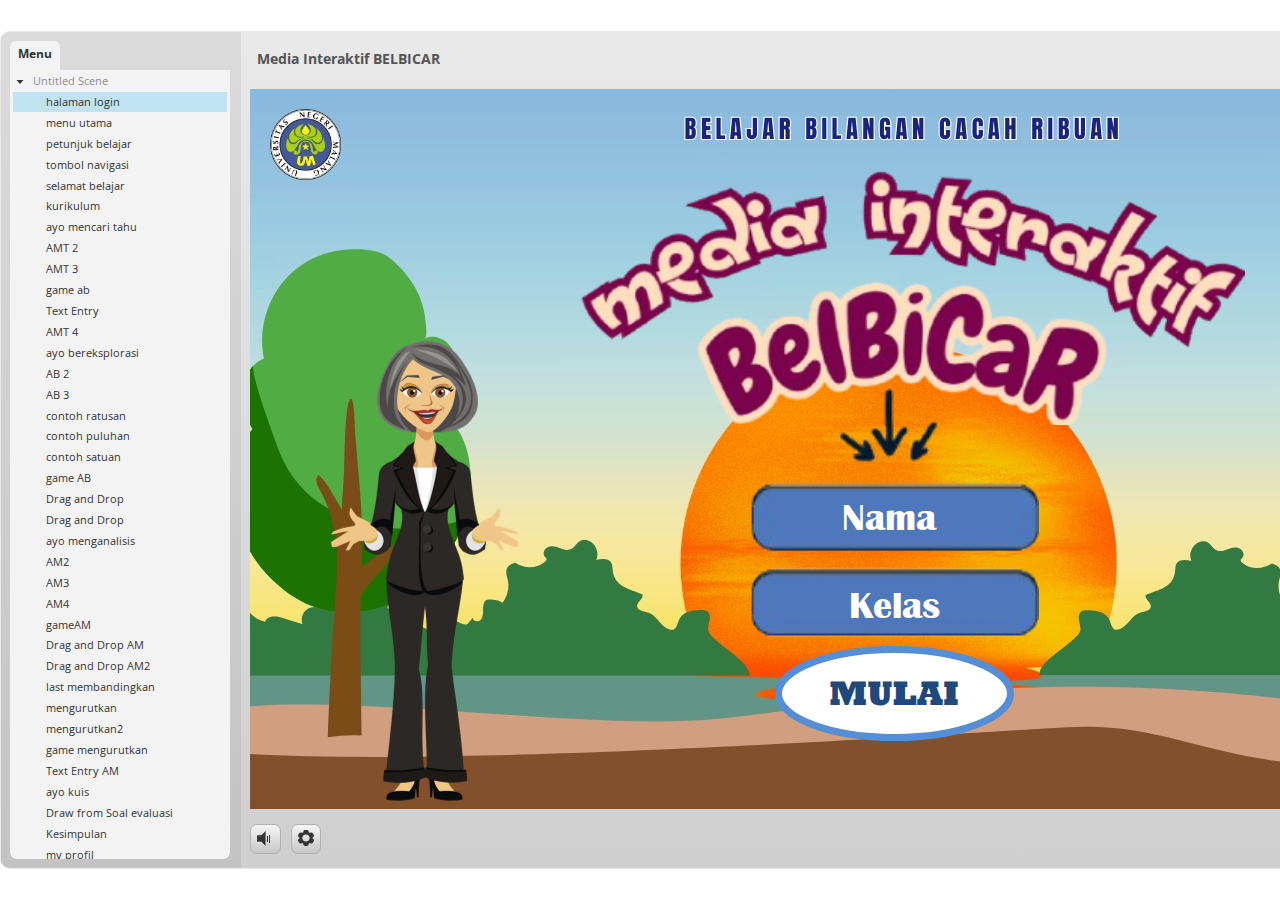
==== commit 6f18e0f3: "File Uploads" ====
--- a/index.html
+++ b/index.html
@@ -4,7 +4,7 @@
   <meta charset="utf-8">
   <!-- Created using Storyline 3 - http://www.articulate.com  -->
   <!-- version: 3.20.30234.0 -->
-  <title>Media Interaktif BELBICAR Kelas 3</title>
+  <title>Media Interaktif BELBICAR </title>
   <meta http-equiv="x-ua-compatible" content="IE=edge"/>
   <meta name="viewport" content="width=device-width,initial-scale=1,user-scalable=no,shrink-to-fit=no,minimal-ui"/>
   <meta name="apple-mobile-web-app-capable" content="yes"/>
@@ -37,7 +37,7 @@
       aid: '',
       cid: '2733b3ed-e7c1-4d8a-bf6c-ad5a525695c3',
       playerVersion: '3.20.30234.0',
-      publishTimestamp: '2025-03-12T20:03:47.6320399Z',
+      publishTimestamp: '2025-03-12T21:29:14.4192638Z',
       maxIosVideoElements: 10,
       connectionSettings: { },
 
@@ -131,7 +131,7 @@
   </script>
 
   <div class="mobile-load-title-overlay" style="display: none">
-    <div class="mobile-load-title">Media Interaktif BELBICAR Kelas 3</div>
+    <div class="mobile-load-title">Media Interaktif BELBICAR </div>
   </div>
 
   <div class="mobile-chrome-warning"></div>
@@ -420,5 +420,4 @@
   <link rel="stylesheet" href="html5/data/css/output.min.css" data-noprefix/>
 </body>
 <script src="html5/lib/scripts/bootstrapper.min.js"></script>
-<audio src="musik.mp3" id="bgSong" preload="auto" autoplay loop></audio>
 </html>
--- a/html5/data/css/output.min.css
+++ b/html5/data/css/output.min.css
@@ -1,161 +1,167 @@
 @font-face {
-  font-family: 'Open SansBold CharsBold7165F943';
+  font-family: 'Open SansBold CharsBold735DD5F7';
   src: url('[data-uri]');
   font-style: normal;
   font-weight: normal;
 }
 @font-face {
-  font-family: 'Open Sans Charset1_ 6LfB4A457D0';
+  font-family: 'Open Sans Charset1_ 6ji2A9D9C9D';
   src: url('[data-uri]');
   font-style: normal;
   font-weight: normal;
 }
 @font-face {
-  font-family: 'Rockwell Extra BoldBoldD5904E1F';
+  font-family: 'Rockwell Extra BoldBoldFF68A478';
   src: url('[data-uri]');
   font-style: normal;
   font-weight: normal;
 }
 @font-face {
-  font-family: 'Britannic Bold CharBold5529277E';
-  src: url('[data-uri]');
-  font-style: normal;
-  font-weight: normal;
-}
-@font-face {
-  font-family: 'Articulate NarrowBoBold2901590F';
+  font-family: 'Britannic Bold CharBold56A414F9';
+  src: url('[data-uri]');
+  font-style: normal;
+  font-weight: normal;
+}
+@font-face {
+  font-family: 'Articulate NarrowBoBoldECE08F4E';
   src: url('[data-uri]');
   font-style: normal;
   font-weight: normal;
 }
 @font-face {
-  font-family: 'Fjalla One Charset1_ 694DD9C048';
+  font-family: 'Fjalla One Charset1_ 5Y8BEADA81';
   src: url('[data-uri]');
   font-style: normal;
   font-weight: normal;
 }
 @font-face {
-  font-family: 'Berlin Sans FB Charset19188F33B';
-  src: url('[data-uri]');
-  font-style: normal;
-  font-weight: normal;
-}
-@font-face {
-  font-family: 'Berlin Sans FBItaItalic43D910B3';
+  font-family: 'Berlin Sans FB Charset135B4F037';
+  src: url('[data-uri]');
+  font-style: normal;
+  font-weight: normal;
+}
+@font-face {
+  font-family: 'Berlin Sans FBItaItalic1CC1EA4D';
   src: url('[data-uri]');
   font-style: normal;
   font-weight: normal;
 }
 @font-face {
-  font-family: 'Berlin Sans FBBold Bold773DD635';
+  font-family: 'Berlin Sans FBBold BoldF631FA06';
   src: url('[data-uri]');
   font-style: normal;
   font-weight: normal;
 }
 @font-face {
-  font-family: 'Constantia Charset1_ 6J5F93ACAD';
+  font-family: 'Constantia Charset1_ 6L52B61540';
   src: url('[data-uri]');
   font-style: normal;
   font-weight: normal;
 }
 @font-face {
-  font-family: 'Articulate Extrabolbold9CCA7C4E';
+  font-family: 'Articulate ExtrabolboldC8227098';
   src: url('[data-uri]');
   font-style: normal;
   font-weight: normal;
 }
 @font-face {
-  font-family: 'ConstantiaItalic Italic3E001DD6';
+  font-family: 'ConstantiaItalic ItalicD06CC32B';
   src: url('[data-uri]');
   font-style: normal;
   font-weight: normal;
 }
 @font-face {
-  font-family: 'Stencil Charset1_ 5pFvA666BEF61';
+  font-family: 'Stencil Charset1_ 6Cina3EBAE379';
   src: url('[data-uri]');
   font-style: normal;
   font-weight: normal;
 }
 @font-face {
-  font-family: 'Britannic BoldItaItalic35A1488F';
+  font-family: 'Britannic BoldItaItalic6A56C879';
   src: url('[data-uri]');
   font-style: normal;
   font-weight: normal;
 }
 @font-face {
-  font-family: 'Showcard Gothic Charset0AC87732';
+  font-family: 'Showcard Gothic Charset72262381';
   src: url('[data-uri]');
   font-style: normal;
   font-weight: normal;
 }
 @font-face {
-  font-family: 'Bodoni MT Black CharsetB19D4DC9';
+  font-family: 'Bodoni MT Black CharsetF8E1B89D';
   src: url('[data-uri]');
   font-style: normal;
   font-weight: normal;
 }
 @font-face {
-  font-family: 'Footlight MT Light Char487B7E7C';
+  font-family: 'Footlight MT Light Char8A40A5EA';
   src: url('[data-uri]');
   font-style: normal;
   font-weight: normal;
 }
 @font-face {
-  font-family: 'Footlight MT LightBBold669161FC';
+  font-family: 'Footlight MT LightBBold1143E7C6';
   src: url('[data-uri]');
   font-style: normal;
   font-weight: normal;
 }
 @font-face {
-  font-family: 'Fjalla OneBold CharBold5EA96774';
+  font-family: 'Arial Black Charset1_ 5761CA772';
+  src: url('[data-uri]');
+  font-style: normal;
+  font-weight: normal;
+}
+@font-face {
+  font-family: 'Fjalla OneBold CharBold54CD8EFC';
   src: url('[data-uri]');
   font-style: normal;
   font-weight: normal;
 }
 @font-face {
-  font-family: 'VerdanaBold CharsetBold43AB4BDA';
+  font-family: 'VerdanaBold CharsetBold8F688E07';
   src: url('[data-uri]');
   font-style: normal;
   font-weight: normal;
 }
 @font-face {
-  font-family: 'Segoe UI Charset1_ 5xn95DF347D0';
+  font-family: 'Segoe UI Charset1_ 6hIZ1B3C00D6';
   src: url('[data-uri]